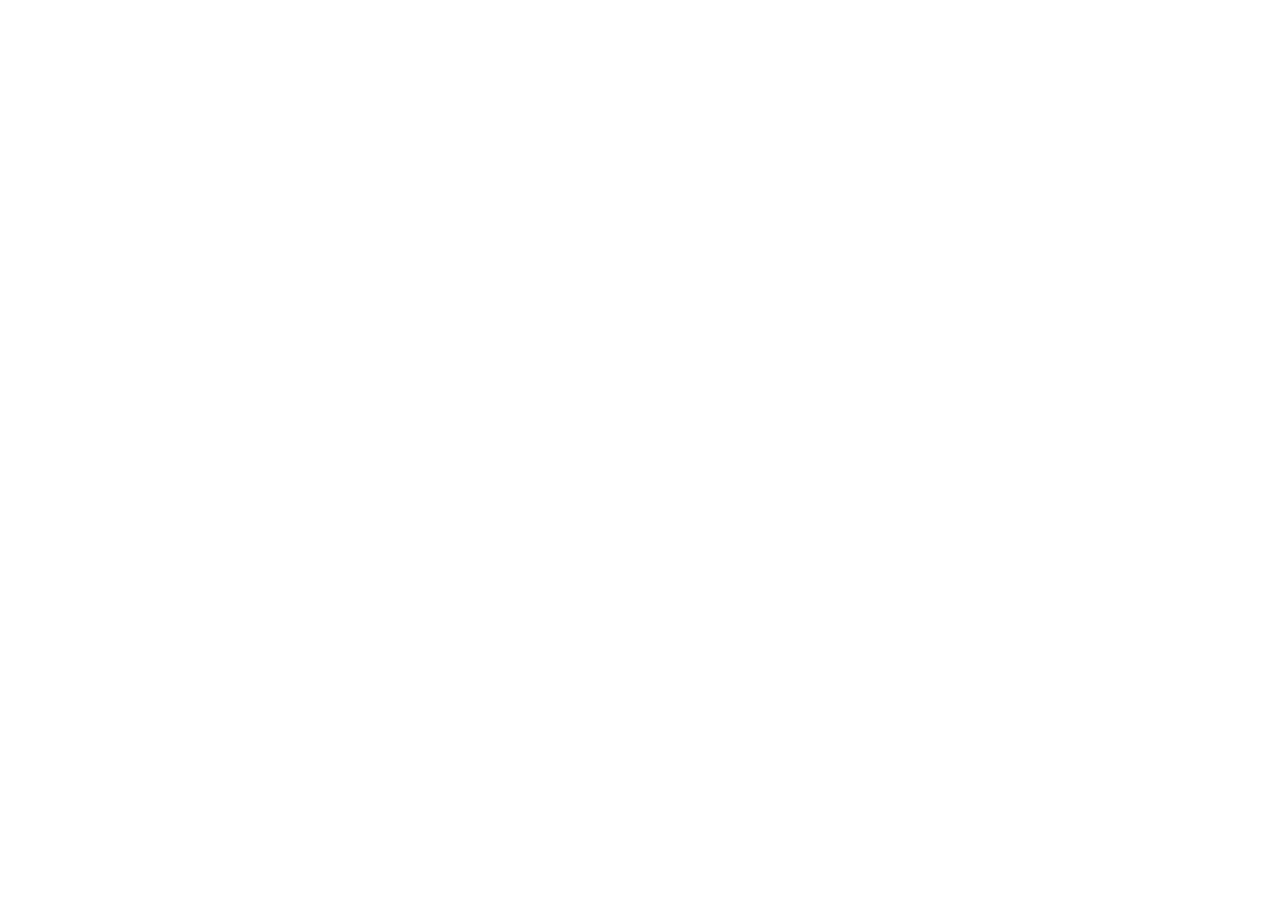
==== clock.html @ 9c2569b8 "feat:HTML para el algortimo clock" ====
<!DOCTYPE html>
<html lang="en">
<head>
    <meta charset="UTF-8">
    <meta name="viewport" content="width=device-width, initial-scale=1.0">
    <title>Algoritmo_Clock</title>
</head>
<body>
    
</body>
</html>
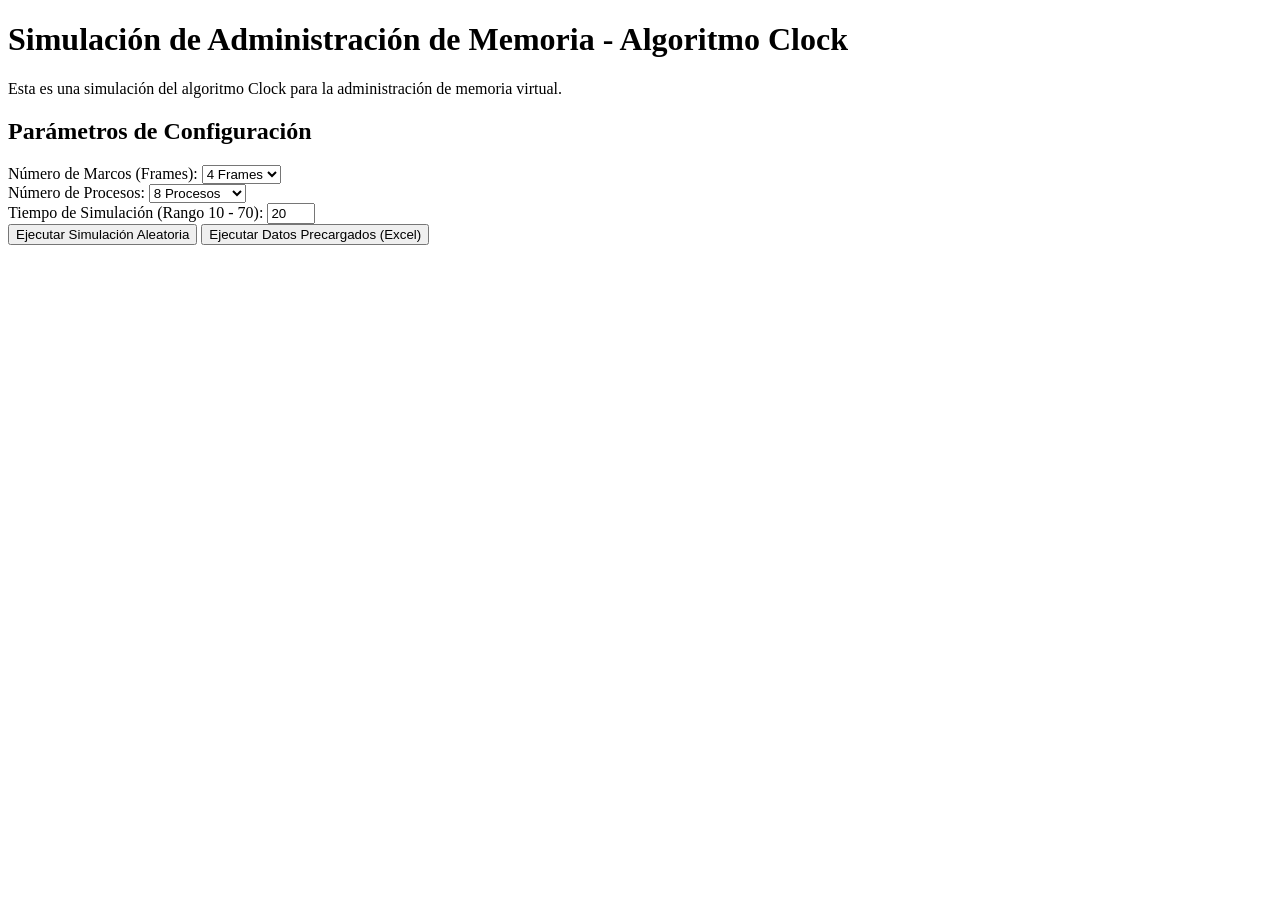
==== commit 7fc3ddbd: "feat:creacion del HTML para el algortimo clock asi como la logica" ====
--- a/clock.html
+++ b/clock.html
@@ -1,11 +1,151 @@
 <!DOCTYPE html>
-<html lang="en">
+<html lang="es">
+
 <head>
     <meta charset="UTF-8">
     <meta name="viewport" content="width=device-width, initial-scale=1.0">
     <title>Algoritmo_Clock</title>
+    <link rel="stylesheet" href="clock_css.css">
 </head>
+
 <body>
-    
+    <header class="encabezado_proyecto">
+        <h1 class="titulo_principal">Simulación de Administración de Memoria - Algoritmo Clock</h1>
+        <p class="descripcion_proyeto">Esta es una simulación del algoritmo Clock para la administración de memoria virtual.</p>
+    </header>
+
+    <main class="contenedor-configuracion">
+        <h2 class="subtirulo-seccion">Parámetros de Configuración</h2>
+
+        <div class="grupo-control">
+            <label for="selectFrames" class="etiqueta-control">Número de Marcos (Frames):</label>
+            <select id="selectFrames" class="selector-entrada">
+                <option value="4">4 Frames</option>
+                <option value="8">8 Frames</option>
+            </select>
+        </div>
+
+        <div class="grupo-control">
+            <label for="selectProcesos" class="etiqueta-control">Número de Procesos:</label>
+            <select id="selectProcesos" class="selector-entrada">
+                <option value="8">8 Procesos</option>
+                <option value="16">16 Procesos</option>
+            </select>
+        </div>
+
+        <div class="grupo-control">
+            <label for="inputTiempo" class="etiqueta-control">Tiempo de Simulación (Rango 10 - 70):</label>
+            <input type="number" id="inputTiempo" class="campo-numerico" value="20" min="10" max="70">
+        </div>
+
+        <div class="contenedor-botones">
+            <button onclick="iniciarSimulacionDinamica()" class="boton-accion boton-aleatorio">Ejecutar Simulación Aleatoria</button>
+            <button onclick="iniciarSimulacionExcel()" class="boton-accion boton-excel">Ejecutar Datos Precargados (Excel)</button>
+        </div>
+    </main>
+
+    <section id="seccionResultados" class="contenedor-resultados" style="display: none;">
+        <h2 id="tituloTabla" class="titulo-tabla">Tabla de Resultados del Algoritmo Clock</h2>
+        
+        <p id="textoSecuencia" class="secuencia-datos"></p>
+
+        <div id="boxFallos" class="resumen-fallos"></div>
+
+        <table id="tablaReloj" class="tabla-simulacion">
+            <thead id="cabeceraTabla" class="cabecera-tabla"></thead>
+            <tbody id="cuerpoTabla" class="cuerpo-tabla"></tbody>
+        </table>
+    </section>
+
+    <script src="js_clock.js"></script>
+
+    <script>
+        /**
+         * Toma el historial de pasos y genera dinámicamente las celdas de la tabla HTML
+         */
+        function pintarTablaResultados(resultados, numFrames) {
+            const contenedor = document.getElementById("seccionResultados");
+            const cabecera = document.getElementById("cabeceraTabla");
+            const cuerpo = document.getElementById("cuerpoTabla");
+            const boxFallos = document.getElementById("boxFallos");
+            const textoSecuencia = document.getElementById("textoSecuencia");
+
+            // Hacer visible la sección de resultados removiendo la restricción de pantalla
+            contenedor.style.display = "block";
+            
+            // Colocar los textos informativos superiores
+            textoSecuencia.innerText = "Secuencia de demanda procesada: [ " + resultados.secuencia.join(", ") + " ]";
+            boxFallos.innerText = "TOTAL DE FALLOS DE PÁGINA REGISTRADOS: " + resultados.totalFallos;
+            boxFallos.style.display = "block";
+
+            // 1. Construir dinámicamente los encabezados (th) según los frames seleccionados
+            let htmlCabecera = `<tr class="fila-cabecera"><th class="celda-cabecera">Tiempo</th><th class="celda-cabecera">Demanda</th><th class="celda-cabecera">¿Fallo?</th>`;
+            for (let i = 0; i < numFrames; i++) {
+                htmlCabecera += `<th class="celda-cabecera">F${i+1} [Pág, Bit]</th>`;
+            }
+            htmlCabecera += `</tr>`;
+            cabecera.innerHTML = htmlCabecera;
+
+            // 2. Construir e inyectar las filas del cuerpo de la tabla paso a paso
+            let htmlCuerpo = "";
+            resultados.historial.forEach(paso => {
+                let marcaFallo = paso.fallo !== "" ? `<span class="marca-fallo">X</span>` : "";
+                
+                htmlCuerpo += `<tr class="fila-paso">`;
+                htmlCuerpo += `<td class="celda-datos celda-tiempo">T = ${paso.tiempo}</td>`;
+                htmlCuerpo += `<td class="celda-datos celda-demanda">Pág ${paso.demanda}</td>`;
+                htmlCuerpo += `<td class="celda-datos celda-fallo">${marcaFallo}</td>`;
+
+                // Recorrer el arreglo de marcos de este segundo en particular
+                for (let i = 0; i < numFrames; i++) {
+                    let datosMarco = paso.estadoFrames[i];
+                    let paginaVisual = datosMarco[0] === null ? "-" : datosMarco[0];
+                    let bitVisual = datosMarco[1];
+                    let contenidoCelda = `[ ${paginaVisual}, ${bitVisual} ]`;
+                    
+                    // Si el puntero del reloj se detuvo en este cuadro, añadimos la clase 'celda-puntero'
+                    if (paso.punteroEn === i) {
+                        htmlCuerpo += `<td class="celda-datos celda-marco celda-puntero">${contenidoCelda} 📌</td>`;
+                    } else {
+                        htmlCuerpo += `<td class="celda-datos celda-marco">${contenidoCelda}</td>`;
+                    }
+                }
+                htmlCuerpo += `</tr>`;
+            });
+            cuerpo.innerHTML = htmlCuerpo;
+        }
+
+        /**
+         * Dispara la lógica recolectando los datos aleatorios del formulario de configuración
+         */
+        function iniciarSimulacionDinamica() {
+            const frames = parseInt(document.getElementById("selectFrames").value);
+            const procesos = parseInt(document.getElementById("selectProcesos").value);
+            const tiempo = parseInt(document.getElementById("inputTiempo").value);
+
+            // Validar límites numéricos obligatorios de la rúbrica (rango de 10 a 70)
+            if (isNaN(tiempo) || tiempo < 10 || tiempo > 70) {
+                alert("[ERROR] El tiempo de simulación debe encontrarse estrictamente entre 10 y 70 unidades.");
+                return;
+            }
+
+            document.getElementById("tituloTabla").innerText = "Tabla Paso a Paso (Simulación Dinámica Aleatoria)";
+            const res = ejecutarSimulacionReloj(frames, procesos, tiempo);
+            pintarTablaResultados(res, frames);
+        }
+
+        /**
+         * Dispara la lógica utilizando los datos estáticos del Excel analizado en clase
+         */
+        function iniciarSimulacionExcel() {
+            const secuenciaExcel = [5, 2, 3, 2, 4, 1, 3, 2, 5, 5, 8, 9, 6, 0, 2, 11, 5, 9, 6, 2];
+            const framesExcel = 4;
+            const procesosExcel = 16;
+
+            document.getElementById("tituloTabla").innerText = "Tabla Paso a Paso (Datos del Ejercicio de Clase)";
+            const res = ejecutarSimulacionReloj(framesExcel, procesosExcel, secuenciaExcel.length, secuenciaExcel);
+            pintarTablaResultados(res, framesExcel);
+        }
+    </script>
 </body>
 </html>
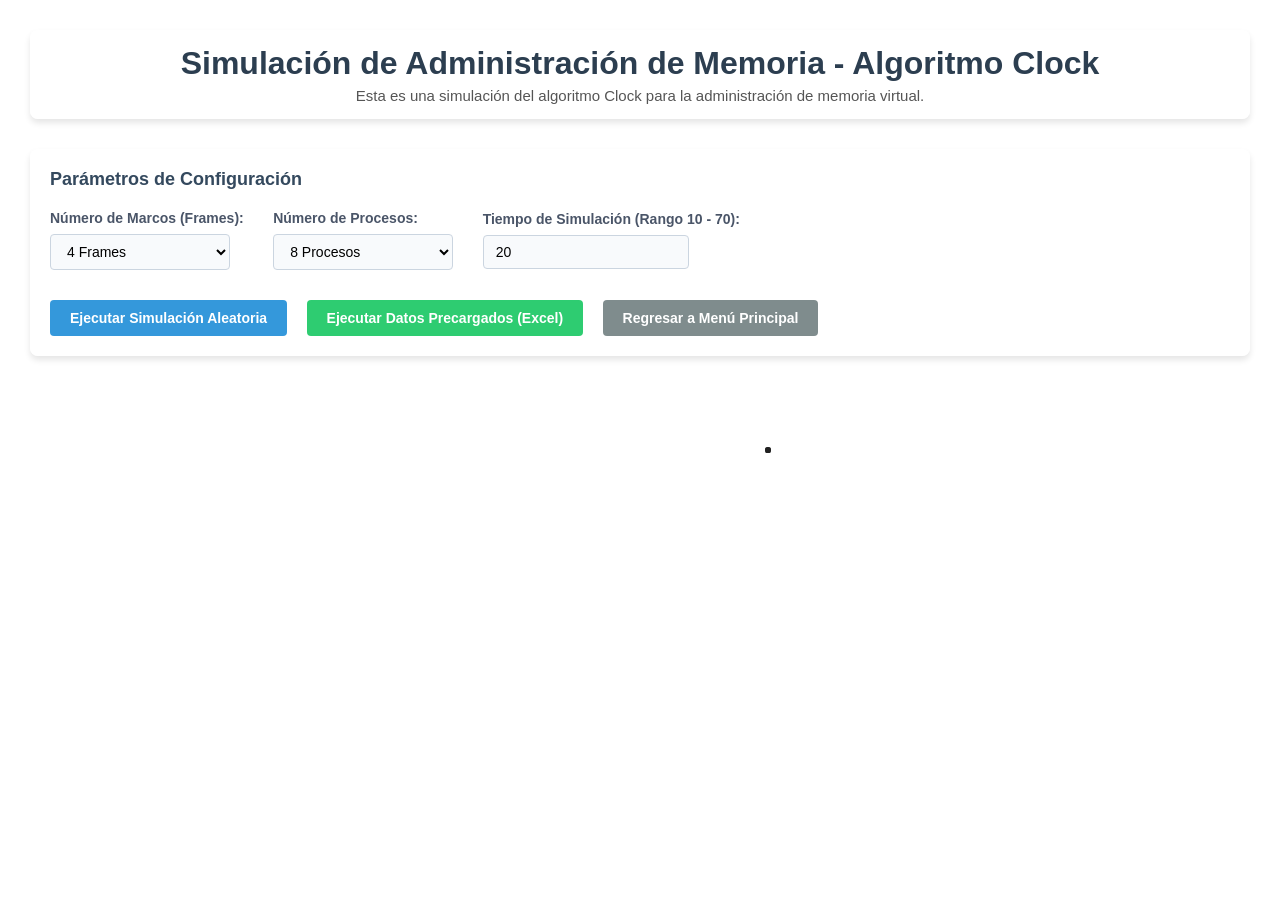
==== commit 47c5bec2: "feat:Se añadio fondo y estilos par la pagina el cual es un efecto de luciernagas" ====
--- a/clock.html
+++ b/clock.html
@@ -9,6 +9,11 @@
 </head>
 
 <body>
+    <div class="firefly"></div>
+    <div class="firefly"></div>
+    <div class="firefly"></div>
+    <div class="firefly"></div>
+
     <header class="encabezado_proyecto">
         <h1 class="titulo_principal">Simulación de Administración de Memoria - Algoritmo Clock</h1>
         <p class="descripcion_proyeto">Esta es una simulación del algoritmo Clock para la administración de memoria virtual.</p>
@@ -41,6 +46,8 @@
         <div class="contenedor-botones">
             <button onclick="iniciarSimulacionDinamica()" class="boton-accion boton-aleatorio">Ejecutar Simulación Aleatoria</button>
             <button onclick="iniciarSimulacionExcel()" class="boton-accion boton-excel">Ejecutar Datos Precargados (Excel)</button>
+
+            <button onclick="regresarAlMain()" class="boton-accion boton-regresar">Regresar a Menú Principal</button>
         </div>
     </main>
 
@@ -105,7 +112,7 @@
                     
                     // Si el puntero del reloj se detuvo en este cuadro, añadimos la clase 'celda-puntero'
                     if (paso.punteroEn === i) {
-                        htmlCuerpo += `<td class="celda-datos celda-marco celda-puntero">${contenidoCelda} 📌</td>`;
+                        htmlCuerpo += `<td class="celda-datos celda-marco celda-puntero">${contenidoCelda} *</td>`;
                     } else {
                         htmlCuerpo += `<td class="celda-datos celda-marco">${contenidoCelda}</td>`;
                     }
--- a/clock_css.css
+++ b/clock_css.css
@@ -0,0 +1,367 @@
+
+html,
+body {
+    height: 100%;
+    margin: 0;
+    padding: 0;
+}
+
+body {
+    /* Imagen de fondo fija que subiste */
+    background: url(https://i.pinimg.com/originals/44/6e/3b/446e3b79395a287ca32f7977dd83b290.jpg) no-repeat center center fixed;
+    background-size: cover;
+    font-family: Arial, sans-serif;
+    color: #333333;
+    padding: 30px;
+    /* Espacio para que el contenido no pegue a las orillas */
+    box-sizing: border-box;
+}
+
+/* Estilo general para el boton de regresar al menu principal */
+.boton-regresar {
+    background-color: #7f8c8d; /* Color gris oscuro */
+}
+
+/* Efecto cuando pasas el cursor por encima del boton de regresar */
+.boton-regresar:hover {
+    background-color: #95a5a6; /* Cambia a un gris mas claro */
+}
+
+/* Estilos base para las luciérnagas animadas */
+.firefly {
+    position: fixed;
+    left: 50%;
+    top: 50%;
+    width: 0.4vw;
+    height: 0.4vw;
+    margin: -0.2vw 0 0 9.8vw;
+    animation: ease 200s alternate infinite;
+    pointer-events: none;
+    z-index: 999;
+    /* Hace que queden atrás de tus formularios y tablas */
+}
+
+.firefly::before,
+.firefly::after {
+    content: "";
+    position: absolute;
+    width: 100%;
+    height: 100%;
+    border-radius: 50%;
+    transform-origin: -10vw;
+}
+
+.firefly::before {
+    background: black;
+    opacity: 0.4;
+    animation: drift ease alternate infinite;
+}
+
+.firefly::after {
+    background: white;
+    opacity: 0;
+    box-shadow: 0 0 0vw 0vw yellow;
+    animation: drift ease alternate infinite, flash ease infinite;
+}
+
+/* Animaciones de movimiento individuales para cada luciérnaga */
+.firefly:nth-child(1) {
+    animation-name: move1;
+}
+
+.firefly:nth-child(1)::before {
+    animation-duration: 18s;
+}
+
+.firefly:nth-child(1)::after {
+    animation-duration: 18s, 5410ms;
+    animation-delay: 0ms, 635ms;
+}
+
+.firefly:nth-child(2) {
+    animation-name: move2;
+}
+
+.firefly:nth-child(2)::before {
+    animation-duration: 13s;
+}
+
+.firefly:nth-child(2)::after {
+    animation-duration: 13s, 7621ms;
+    animation-delay: 0ms, 452ms;
+}
+
+.firefly:nth-child(3) {
+    animation-name: move3;
+}
+
+.firefly:nth-child(3)::before {
+    animation-duration: 15s;
+}
+
+.firefly:nth-child(3)::after {
+    animation-duration: 15s, 6420ms;
+    animation-delay: 0ms, 381ms;
+}
+
+.firefly:nth-child(4) {
+    animation-name: move4;
+}
+
+.firefly:nth-child(4)::before {
+    animation-duration: 12s;
+}
+
+.firefly:nth-child(4)::after {
+    animation-duration: 12s, 8100ms;
+    animation-delay: 0ms, 912ms;
+}
+
+/* Definición de los trayectos de las animaciones (Keyframes) */
+@keyframes drift {
+    0% {
+        transform: rotate(0deg);
+    }
+
+    100% {
+        transform: rotate(360deg);
+    }
+}
+
+@keyframes flash {
+
+    0%,
+    30%,
+    100% {
+        opacity: 0;
+        box-shadow: 0 0 0vw 0vw yellow;
+    }
+
+    5% {
+        opacity: 1;
+        box-shadow: 0 0 2vw 0.4vw yellow;
+    }
+}
+
+@keyframes move1 {
+    0% {
+        transform: translateX(-20vw) translateY(-20vh) scale(0.5);
+    }
+
+    100% {
+        transform: translateX(20vw) translateY(20vh) scale(0.8);
+    }
+}
+
+@keyframes move2 {
+    0% {
+        transform: translateX(30vw) translateY(-40vh) scale(0.3);
+    }
+
+    100% {
+        transform: translateX(-30vw) translateY(30vh) scale(0.6);
+    }
+}
+
+@keyframes move3 {
+    0% {
+        transform: translateX(-40vw) translateY(10vh) scale(0.4);
+    }
+
+    100% {
+        transform: translateX(20vw) translateY(-30vh) scale(0.7);
+    }
+}
+
+@keyframes move4 {
+    0% {
+        transform: translateX(15vw) translateY(35vh) scale(0.5);
+    }
+
+    100% {
+        transform: translateX(-25vw) translateY(-25vh) scale(0.9);
+    }
+}
+
+
+/* ==========================================================================
+   2. ESTILOS HUMANIZADOS DEL SIMULADOR CLOCK (TABLAS Y CONTROLES)
+   ========================================================================== */
+
+/* Caja del título superior adaptada para resaltar sobre el fondo oscuro */
+.encabezado_proyecto {
+    text-align: center;
+    margin-bottom: 30px;
+    padding: 15px;
+    background-color: rgba(255, 255, 255, 0.9);
+    /* Fondo blanco semi-transparente */
+    border-radius: 8px;
+    box-shadow: 0 4px 6px rgba(0, 0, 0, 0.1);
+}
+
+.titulo_principal {
+    color: #2c3e50;
+    margin: 0 0 5px 0;
+}
+
+.descripcion_proyeto {
+    color: #555555;
+    font-size: 15px;
+    margin: 0;
+}
+
+/* Contenedor del panel de configuración */
+.contenedor-configuracion {
+    background-color: rgba(255, 255, 255, 0.95);
+    /* Blanco sólido opaco */
+    padding: 20px;
+    border-radius: 8px;
+    box-shadow: 0 4px 6px rgba(0, 0, 0, 0.1);
+    margin-bottom: 30px;
+}
+
+.subtirulo-seccion {
+    color: #34495e;
+    margin-top: 0;
+    margin-bottom: 20px;
+    font-size: 18px;
+}
+
+/* Alinear los selectores uno al lado del otro */
+.grupo-control {
+    display: inline-block;
+    margin-right: 25px;
+    margin-bottom: 15px;
+}
+
+.etiqueta-control {
+    display: block;
+    font-weight: bold;
+    margin-bottom: 8px;
+    font-size: 14px;
+    color: #4a5568;
+}
+
+/* Inputs y selectores */
+.selector-entrada,
+.campo-numerico {
+    padding: 8px 12px;
+    width: 180px;
+    border: 1px solid #cbd5e0;
+    border-radius: 4px;
+    font-size: 14px;
+    background-color: #f8fafc;
+}
+
+.contenedor-botones {
+    margin-top: 15px;
+}
+
+/* Botones de acción */
+.boton-accion {
+    padding: 10px 20px;
+    color: #ffffff;
+    border: none;
+    border-radius: 4px;
+    cursor: pointer;
+    font-size: 14px;
+    font-weight: bold;
+    margin-right: 15px;
+}
+
+.boton-aleatorio {
+    background-color: #3498db;
+}
+
+.boton-aleatorio:hover {
+    background-color: #2980b9;
+}
+
+.boton-excel {
+    background-color: #2ecc71;
+}
+
+.boton-excel:hover {
+    background-color: #27ae60;
+}
+
+    /* Caja blanca para envolver la tabla y los resultados finales */
+.contenedor-resultados {
+    background-color: rgba(255, 255, 255, 0.95);
+    padding: 20px;
+    border-radius: 8px;
+    box-shadow: 0 4px 6px rgba(0, 0, 0, 0.1);
+    margin-bottom: 30px;
+}
+
+.titulo-tabla {
+    color: #2c3e50;
+    margin-top: 0;
+}
+
+/* Cuadro punteado para la secuencia de demanda */
+.secuencia-datos {
+    font-style: italic;
+    color: #4a5568;
+    background-color: #f7fafc;
+    padding: 10px;
+    border-radius: 4px;
+    border: 1px dashed #cbd5e0;
+    word-break: break-all;
+}
+
+/* Caja de alerta roja para fallos totales */
+.resumen-fallos {
+    font-size: 16px;
+    font-weight: bold;
+    color: #c0392b;
+    margin: 15px 0;
+    padding: 12px;
+    background-color: #fff5f5;
+    border-left: 5px solid #e53e3e;
+    border-radius: 0 4px 4px 0;
+}
+
+/* Configuración de la tabla analítica */
+.tabla-simulacion {
+    width: 100%;
+    border-collapse: collapse;
+    margin-top: 20px;
+    font-size: 14px;
+}
+
+/* Cabeceras de la tabla azul oscuro */
+.celda-cabecera {
+    background-color: #2c3e50;
+    color: #ffffff;
+    padding: 12px;
+    font-weight: bold;
+    border: 1px solid #1a252f;
+}
+
+/* Celdas de datos comunes */
+.celda-datos {
+    padding: 10px;
+    text-align: center;
+    border: 1px solid #e2e8f0;
+}
+
+/* Efecto cebra para las filas pares */
+.fila-paso:nth-child(even) {
+    background-color: #f8fafc;
+}
+
+/* Letras X en rojo fuerte */
+.marca-fallo {
+    color: #e53e3e;
+    font-weight: bold;
+    font-size: 16px;
+}
+
+/* RESALTADO DEL PUNTERO: Fondo amarillo brillante y borde dorado */
+.celda-puntero {
+    background-color: #fef3c7 !important;
+    color: #d97706;
+    border: 2px solid #f59e0b !important;
+    font-weight: bold;
+}
